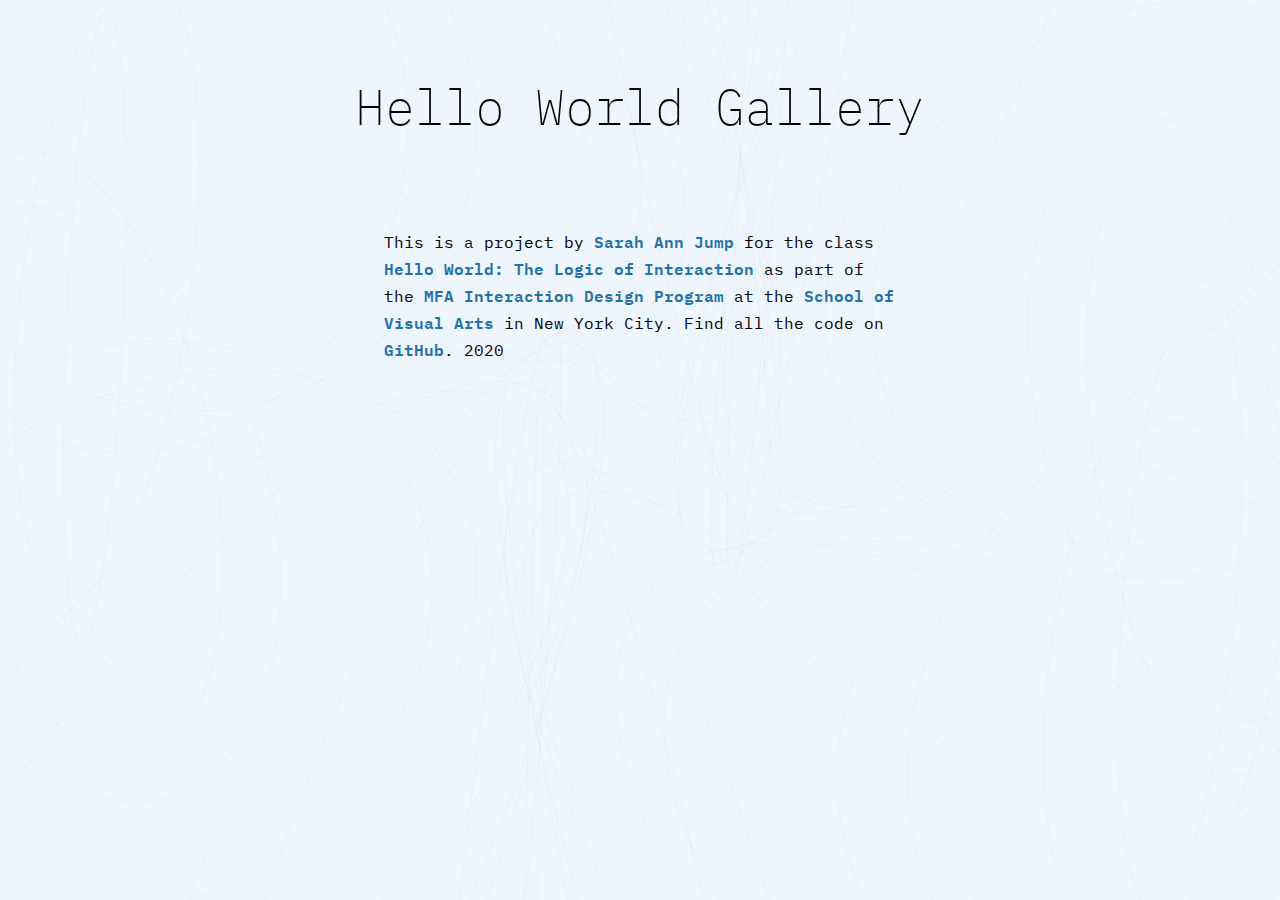
==== About/index.html @ d6a06b91 "added About page and made the gallery title link" ====
<!DOCTYPE html>
<html lang="en">
  <head>
    <meta charset="utf-8" />
    <meta name="viewport" content="width=device-width, initial-scale=1.0">
    <link rel="preconnect" href="https://fonts.gstatic.com">
    <link href="https://fonts.googleapis.com/css2?family=IBM+Plex+Mono:wght@200;400;600&display=swap" rel="stylesheet">
    <title>About</title>
  

    <link rel="stylesheet" type="text/css" href="style.css">

    <script src="libraries/p5.min.js"></script>
    <script src="libraries/p5.sound.min.js"></script>
  </head>

  <body>
    <script src="sketch.js"></script>

    <div class="title">
      <h1>Hello World Gallery</h1>
    </div>
    <div></div>
    <div>
      <p>This is a project by <a href="http://sajump.com/">Sarah Ann Jump</a> for the class <a href="https://github.com/areaofeffect/hello-world"> Hello World: The Logic of Interaction </a>
         as part of the <a href="https://interactiondesign.sva.edu/">MFA Interaction Design Program </a>at the <a href="https://sva.edu/">School of Visual Arts</a> in New York City.
        Find all the code on <a href="https://github.com/sajump-ixd/helloworldgallery">GitHub</a>. 2020</p>
    </div>
  </body>
</html>
---- About/style.css ----
html, body {
  margin: 0;
  padding: 0;
  font-family: 'IBM Plex Mono', monospace;
  background-color: rgb(238, 245, 253);
}

div {
  display: flex;
  flex-wrap: wrap;
  flex-direction: row;
  justify-content: center;
  align-content: center;

}

h1 {
  font-weight: 200;
  font-size: 50px;
  padding: 40px;
  
}

div p {
  width: 40%;
}


a {
  color: #2471A3;
  font-weight: 600;
  text-decoration: none;
}

a img {     
  border: 20px solid white;
  padding: 20px;
  width: 200px;
  height: 200px;
  flex-shrink: 4;
  filter: drop-shadow(6px 10px 10px #cecece);
}

canvas {
  display: block;
}



@media only screen and (max-width: 800px) {
  h1 {
    font-weight: 200;
    font-size: 28px;
    padding: 20px;
  }

  div p {
    width: 80%;
  }
  
}
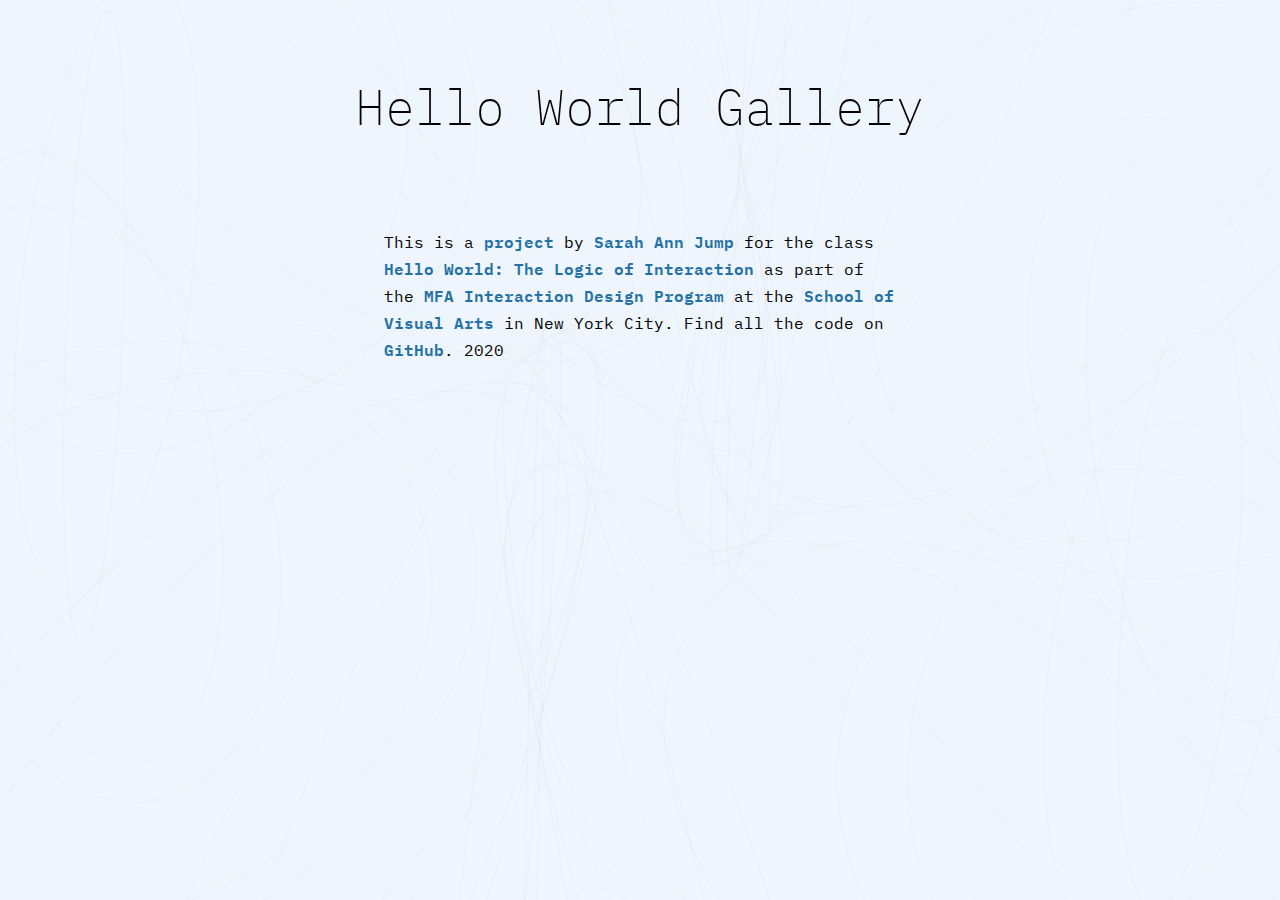
==== commit bd5dfb53: "added project link" ====
--- a/About/index.html
+++ b/About/index.html
@@ -22,7 +22,7 @@
     </div>
     <div></div>
     <div>
-      <p>This is a project by <a href="http://sajump.com/">Sarah Ann Jump</a> for the class <a href="https://github.com/areaofeffect/hello-world"> Hello World: The Logic of Interaction </a>
+      <p>This is a <a href="https://sajump-ixd.github.io/helloworldgallery/index.html">project</a> by <a href="http://sajump.com/">Sarah Ann Jump</a> for the class <a href="https://github.com/areaofeffect/hello-world"> Hello World: The Logic of Interaction </a>
          as part of the <a href="https://interactiondesign.sva.edu/">MFA Interaction Design Program </a>at the <a href="https://sva.edu/">School of Visual Arts</a> in New York City.
         Find all the code on <a href="https://github.com/sajump-ixd/helloworldgallery">GitHub</a>. 2020</p>
     </div>
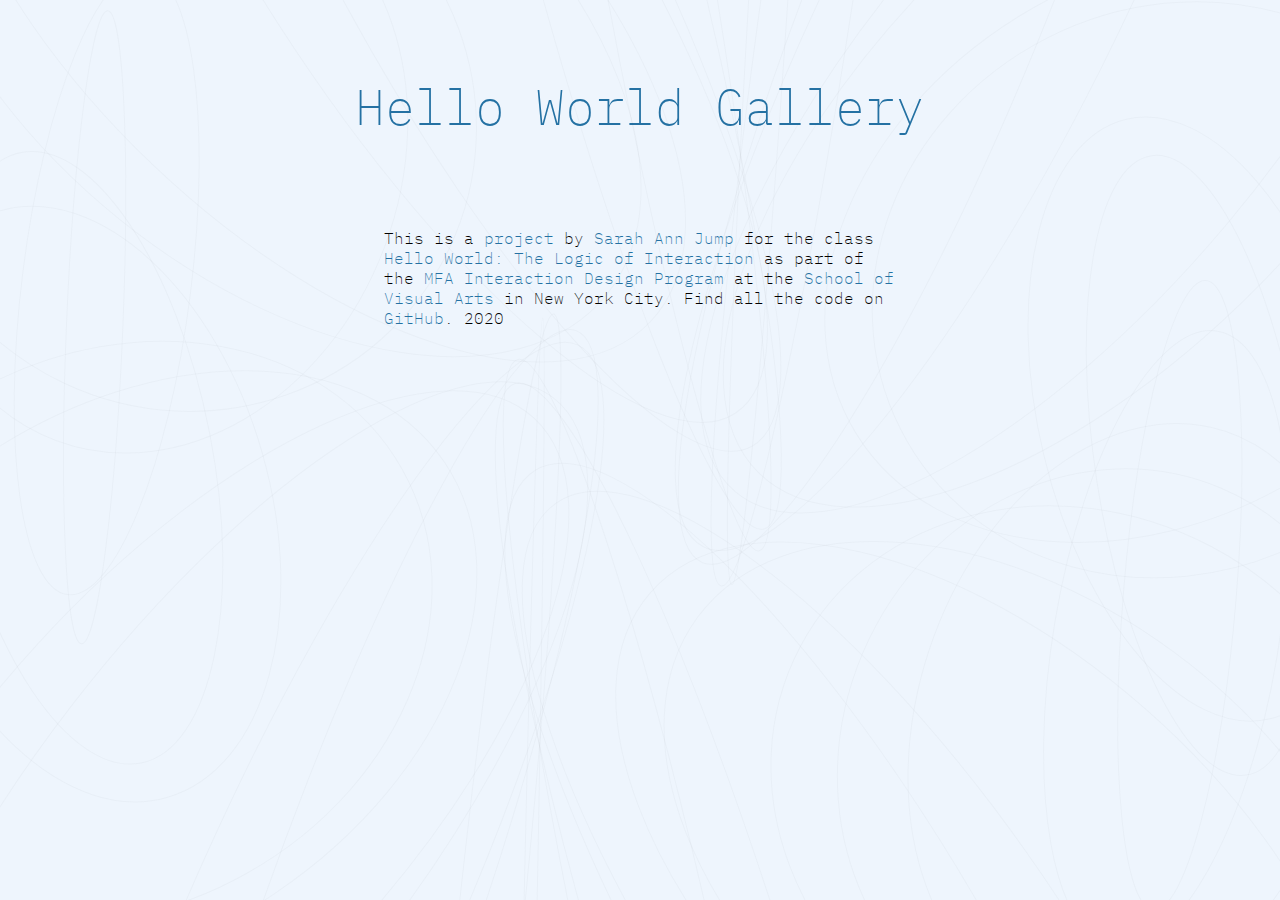
==== commit a65719b5: "Add files via upload" ====
--- a/About/index.html
+++ b/About/index.html
@@ -18,7 +18,7 @@
     <script src="sketch.js"></script>
 
     <div class="title">
-      <h1>Hello World Gallery</h1>
+      <h1><a href="https://sajump-ixd.github.io/helloworldgallery/index.html">Hello World Gallery</a></h1>
     </div>
     <div></div>
     <div>
--- a/About/style.css
+++ b/About/style.css
@@ -3,6 +3,7 @@
   padding: 0;
   font-family: 'IBM Plex Mono', monospace;
   background-color: rgb(238, 245, 253);
+  font-weight: 200;
 }
 
 div {
@@ -18,6 +19,7 @@
   font-weight: 200;
   font-size: 50px;
   padding: 40px;
+  color: #2471A3;
   
 }
 
@@ -28,7 +30,10 @@
 
 a {
   color: #2471A3;
-  font-weight: 600;
+  font-weight: 200;
+}
+
+a:link {
   text-decoration: none;
 }
 
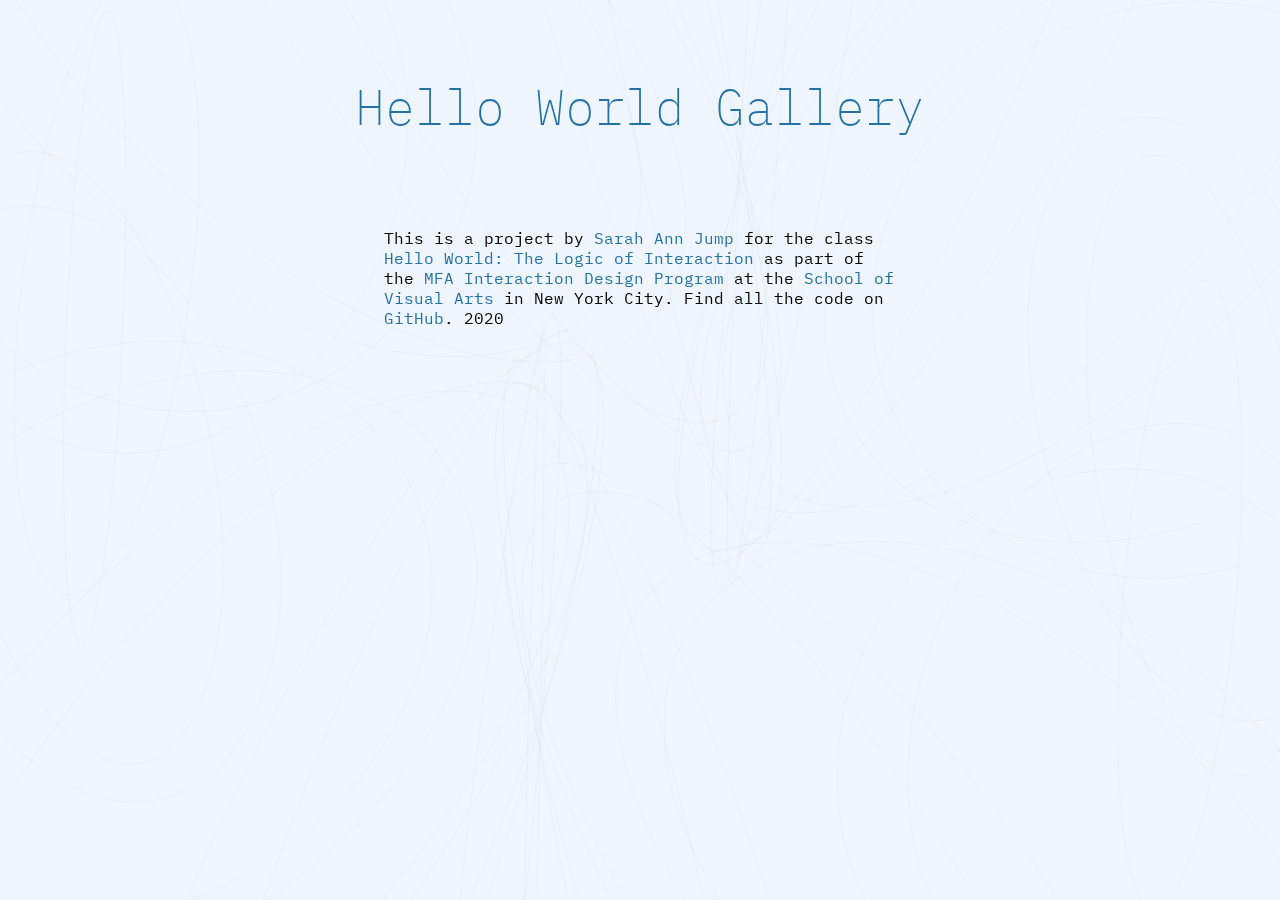
==== commit 4808b57a: "fixed links" ====
--- a/About/index.html
+++ b/About/index.html
@@ -4,25 +4,20 @@
     <meta charset="utf-8" />
     <meta name="viewport" content="width=device-width, initial-scale=1.0">
     <link rel="preconnect" href="https://fonts.gstatic.com">
-    <link href="https://fonts.googleapis.com/css2?family=IBM+Plex+Mono:wght@200;400;600&display=swap" rel="stylesheet">
+    <link href="https://fonts.googleapis.com/css2?family=IBM+Plex+Mono:wght@200;400;500;600&display=swap" rel="stylesheet">
     <title>About</title>
-  
-
     <link rel="stylesheet" type="text/css" href="style.css">
-
     <script src="libraries/p5.min.js"></script>
     <script src="libraries/p5.sound.min.js"></script>
   </head>
-
   <body>
     <script src="sketch.js"></script>
 
     <div class="title">
       <h1><a href="https://sajump-ixd.github.io/helloworldgallery/index.html">Hello World Gallery</a></h1>
     </div>
-    <div></div>
     <div>
-      <p>This is a <a href="https://sajump-ixd.github.io/helloworldgallery/index.html">project</a> by <a href="http://sajump.com/">Sarah Ann Jump</a> for the class <a href="https://github.com/areaofeffect/hello-world"> Hello World: The Logic of Interaction </a>
+      <p>This is a project by <a href="http://sajump.com/">Sarah Ann Jump</a> for the class <a href="https://github.com/areaofeffect/hello-world"> Hello World: The Logic of Interaction </a>
          as part of the <a href="https://interactiondesign.sva.edu/">MFA Interaction Design Program </a>at the <a href="https://sva.edu/">School of Visual Arts</a> in New York City.
         Find all the code on <a href="https://github.com/sajump-ixd/helloworldgallery">GitHub</a>. 2020</p>
     </div>
--- a/About/style.css
+++ b/About/style.css
@@ -3,7 +3,7 @@
   padding: 0;
   font-family: 'IBM Plex Mono', monospace;
   background-color: rgb(238, 245, 253);
-  font-weight: 200;
+  font-weight: 400;
 }
 
 div {
@@ -20,17 +20,18 @@
   font-size: 50px;
   padding: 40px;
   color: #2471A3;
+  z-index: 5;
   
 }
 
 div p {
   width: 40%;
+  z-index: 4;
 }
 
 
 a {
   color: #2471A3;
-  font-weight: 200;
 }
 
 a:link {
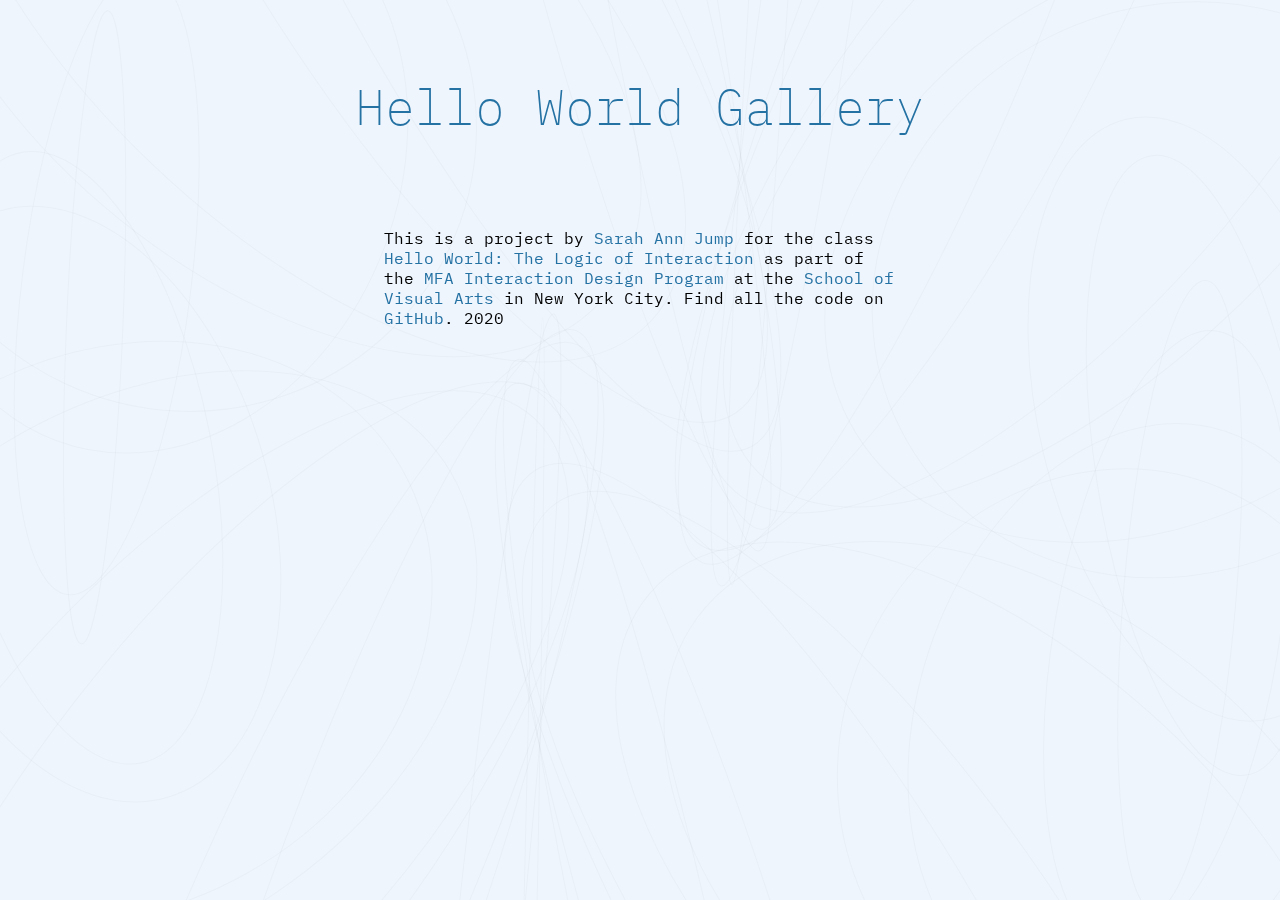
==== commit 8d8c44f6: "made links open in new tab" ====
--- a/About/index.html
+++ b/About/index.html
@@ -17,9 +17,9 @@
       <h1><a href="https://sajump-ixd.github.io/helloworldgallery/index.html">Hello World Gallery</a></h1>
     </div>
     <div>
-      <p>This is a project by <a href="http://sajump.com/">Sarah Ann Jump</a> for the class <a href="https://github.com/areaofeffect/hello-world"> Hello World: The Logic of Interaction </a>
-         as part of the <a href="https://interactiondesign.sva.edu/">MFA Interaction Design Program </a>at the <a href="https://sva.edu/">School of Visual Arts</a> in New York City.
-        Find all the code on <a href="https://github.com/sajump-ixd/helloworldgallery">GitHub</a>. 2020</p>
+      <p>This is a project by <a href="http://sajump.com/ " target="_blank">Sarah Ann Jump</a> for the class <a href="https://github.com/areaofeffect/hello-world" target="_blank"> Hello World: The Logic of Interaction </a>
+         as part of the <a href="https://interactiondesign.sva.edu/" target="_blank">MFA Interaction Design Program </a>at the <a href="https://sva.edu/" target="_blank">School of Visual Arts</a> in New York City.
+        Find all the code on <a href="https://github.com/sajump-ixd/helloworldgallery" target="_blank">GitHub</a>. 2020</p>
     </div>
   </body>
 </html>
